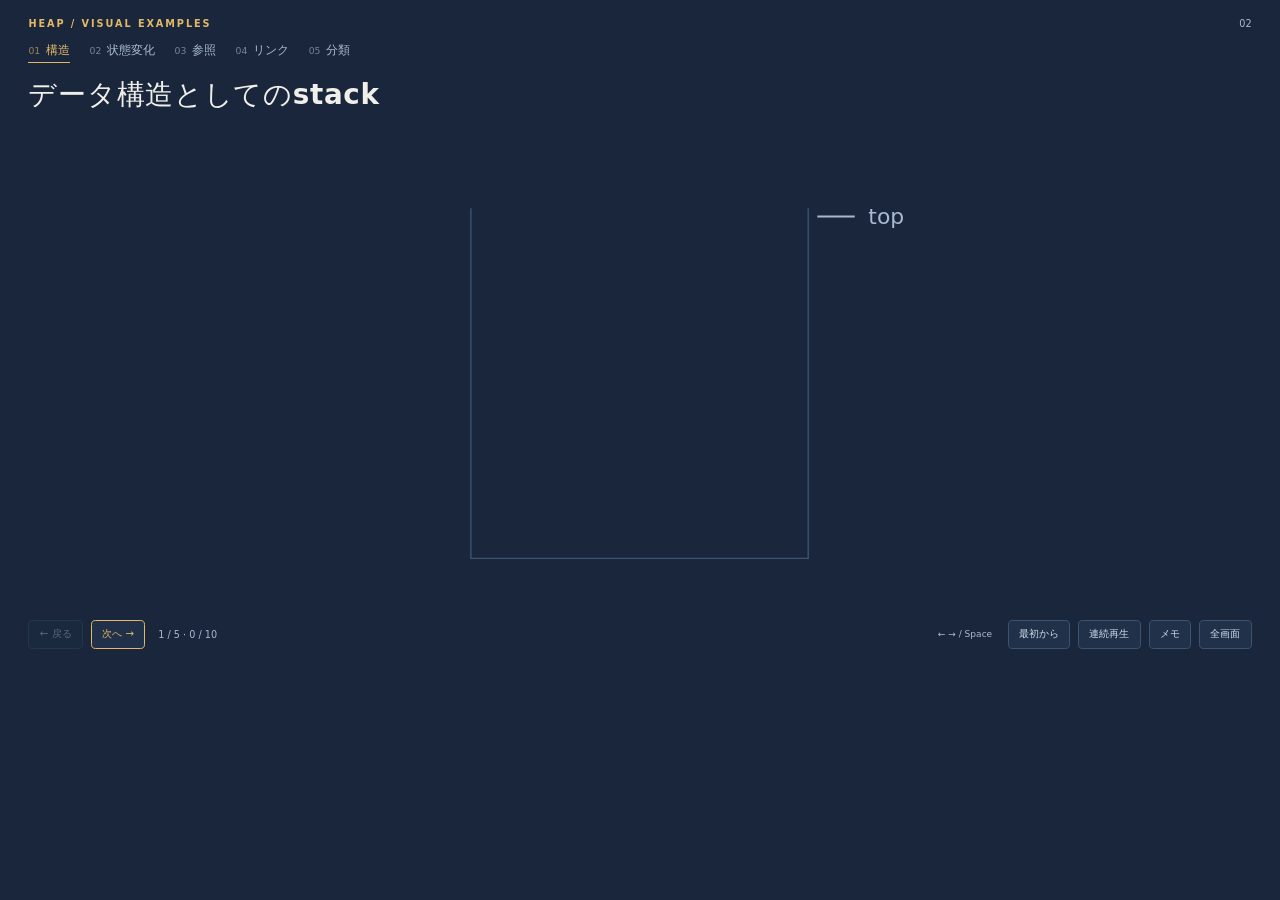
==== examples/heap-memory/index.html @ 5d8b7f19 "Update lesson template with manual animations and design guidelines" ====
<!doctype html>
<html lang="ja" data-theme="midnight-dark">
<head>
  <meta charset="utf-8">
  <meta name="viewport" content="width=device-width, initial-scale=1">
  <title>図とアニメーションの教材サンプル</title>
  <link rel="stylesheet" href="../../shared/slide-kit/ui/theme.css">
  <link rel="stylesheet" href="../../shared/slide-kit/ui/lesson.css">
  <link rel="stylesheet" href="../../shared/slide-kit/ui/classic-light.css">
  <link rel="stylesheet" href="../../shared/slide-kit/ui/midnight-dark.css">
  <link rel="stylesheet" href="lesson.css">
</head>
<body>
  <main id="lesson">
    <header class="heading">
      <div class="topline"><span class="eyebrow">HEAP / VISUAL EXAMPLES</span><span class="edition">02</span></div>
      <nav id="chapters" aria-label="ページを選択"></nav>
      <h1 id="slide-title"></h1>
    </header>
    <section id="stage" aria-labelledby="slide-title"></section>
    <footer class="controls" aria-label="スライド操作">
      <div class="control-group">
        <button id="previous" aria-label="一段戻る">← 戻る</button>
        <button id="next" aria-label="次の動き、または次のページへ">次へ →</button>
        <span id="counter" aria-live="polite"></span>
      </div>
      <div class="control-group auxiliary">
        <span class="key-hint">← → / Space</span>
        <button id="reset" title="このページの先頭へ（R）">最初から</button>
        <button id="play" title="このページだけ連続再生（P）" aria-pressed="false">連続再生</button>
        <button id="notes-button" title="発表メモ（N）" aria-expanded="false" aria-controls="speaker-notes">メモ</button>
        <button id="fullscreen" title="全画面（F）">全画面</button>
      </div>
    </footer>
    <aside id="speaker-notes" hidden><h2>発表メモ</h2><p id="note-body"></p></aside>
    <p id="control-status" class="sr-only" role="status"></p>
  </main>
  <script src="../../shared/slide-kit/core/cues.js"></script>
  <script src="../../shared/slide-kit/core/arrows.js"></script>
  <script src="../../shared/slide-kit/core/presenter.js"></script>
  <script src="lesson.js"></script>
</body>
</html>
---- shared/slide-kit/ui/theme.css ----
/* Shared visual tokens for the isogeny teaching decks. */
:root {
  color-scheme: dark;
  --paper: #111a33;
  --panel: #1e2a4a;
  --text: #f6f1ec;
  --alice: #f07fa9;
  --bob: #7c78e8;
  --metal: #d9a942;
  --soft: #cfc8c4;
  --shadow: 0 24px 70px rgba(17, 26, 51, 0.48);
  --border: rgba(217, 169, 66, 0.42);
  --surface: rgba(17, 26, 51, 0.54);
  --stage-start: var(--panel);
  --stage-end: var(--paper);
  --channel: #294271;
  --note-surface: rgba(17, 26, 51, 0.42);
}

* { box-sizing: border-box; }

:focus-visible {
  outline: 2px solid var(--metal);
  outline-offset: 3px;
}

.sk-eyebrow {
  color: var(--metal);
  font-size: 0.9rem;
  font-weight: 800;
}

.sk-note {
  border: 1px solid var(--border);
  border-radius: 8px;
  padding: 0.75rem 1rem;
  color: var(--soft);
  background: var(--note-surface);
  font-weight: 700;
  line-height: 1.45;
  text-align: center;
}
---- shared/slide-kit/ui/lesson.css ----
:root {
  font-family: "Noto Sans JP", "Yu Gothic", "Meiryo", system-ui, sans-serif;
  color: var(--text);
  background: var(--paper);
  font-synthesis: none;
}
* { box-sizing: border-box; }
body { margin: 0; }
button { font: inherit; cursor: pointer; }
button:disabled { cursor: default; opacity: .35; }
button:focus-visible, a:focus-visible, [tabindex]:focus-visible { outline: 3px solid var(--gold); outline-offset: 5px; }
[hidden] { display: none !important; }
.sr-only { position: absolute; width: 1px; height: 1px; overflow: hidden; clip-path: inset(50%); }
#lesson { width: 100%; max-width: 1980px; margin: 0 auto; padding: 28px 44px 24px; }
.heading { height: 168px; }
.topline { display: flex; align-items: center; justify-content: space-between; }
.eyebrow { color: var(--gold); font-size: 15px; font-weight: 700; letter-spacing: .2em; }
.edition { color: var(--muted); font-size: 15px; }
#chapters { display: flex; gap: 30px; margin: 22px 0 21px; overflow-x: auto; scrollbar-width: thin; }
#chapters button { white-space: nowrap; border: 0; background: transparent; color: var(--muted); font-size: 18px; padding: 0 0 6px; border-bottom: 2px solid transparent; }
#chapters button[aria-current] { color: var(--gold); border-bottom-color: var(--gold); }
#chapters .chapter-number { opacity: .65; font-size: .8em; margin-right: 9px; }
h1 { margin: 0; font-size: 43px; line-height: 1.3; font-weight: 700; letter-spacing: .025em; text-wrap: balance; }
#stage { height: 741px; display: flex; align-items: center; min-width: 0; }
.diagram-scroll { width: 100%; overflow-x: auto; scrollbar-width: thin; }
.diagram { width: 100%; display: block; }
.diagram text { fill: var(--text); font-size: 28px; font-family: inherit; }
.diagram .label { fill: var(--muted); font-size: 24px; }
.diagram .large { font-size: 39px; font-weight: 650; }
.diagram .code { font-family: "Cascadia Code", "Consolas", "DejaVu Sans Mono", monospace; font-size: 30px; }
.diagram .accent { fill: var(--gold); }
.diagram .muted { fill: var(--muted); }
.diagram .syntax-type { fill: var(--syntax-type); }
.diagram .syntax-keyword { fill: var(--syntax-keyword); }
.diagram .syntax-call { fill: var(--syntax-call); }
.panel { fill: var(--surface); stroke: var(--rule); stroke-width: 1.5; }
.used { fill: var(--used); stroke: var(--used-edge); stroke-width: 2; }
.free { fill: var(--free); stroke: var(--free-edge); stroke-width: 2; }
.hatch { fill: url(#free-hatch); pointer-events: none; }
.depth-0 { --swatch: var(--class-1); }
.depth-1 { --swatch: var(--class-2); }
.depth-2 { --swatch: var(--class-3); }
.depth-3 { --swatch: var(--class-4); }
.swatch { fill: var(--swatch); stroke: color-mix(in srgb, var(--swatch) 70%, white); stroke-width: 2; }
.arrow { fill: none; stroke: var(--gold); stroke-width: 3.5; stroke-linejoin: round; }
.arrow.bk { stroke: var(--muted); stroke-dasharray: 8 7; }
.outline { fill: none; stroke: var(--gold); stroke-width: 3.5; pointer-events: none; }
.divider { stroke: var(--rule); stroke-width: 1.5; }
.controls { min-height: 59px; padding-top: 22px; display: flex; align-items: center; justify-content: space-between; gap: 24px; }
.control-group { display: flex; gap: 12px; align-items: center; }
.controls button { background: var(--surface); border: 1px solid var(--rule); border-radius: 7px; color: var(--soft); padding: 10px 16px; font-size: 16px; min-height: 42px; }
.controls button:hover:not(:disabled) { border-color: var(--edge); }
#next { border-color: var(--gold); color: var(--gold); }
#counter { color: var(--muted); font-size: 15px; font-variant-numeric: tabular-nums; margin-left: 8px; }
.key-hint { color: var(--muted); font-size: 14px; margin-right: 12px; }
#speaker-notes { border-top: 1px solid var(--rule); margin-top: 26px; padding: 24px 0 0; max-width: 1100px; }
#speaker-notes h2 { color: var(--gold); font-size: 21px; margin: 0 0 12px; }
#speaker-notes p { color: var(--soft); font-size: 20px; line-height: 1.8; white-space: pre-line; }
html.sk-presentation { overflow: hidden; }
.sk-presentation #lesson { width: 1980px; height: 1020px; max-width: none; }
@media (max-width: 850px) {
  #lesson { padding: 22px 20px 155px; }
  .heading { height: auto; }
  .eyebrow { font-size: 11px; }
  #chapters { margin: 21px 0; gap: 20px; }
  #chapters button { font-size: 14px; }
  h1 { font-size: clamp(24px, 4.5vw, 34px); line-height: 1.5; }
  #stage { height: auto; min-height: 320px; padding: 26px 0; }
  .diagram { min-width: 760px; }
  .diagram.compact { min-width: 0; }
  .controls { position: fixed; bottom: 0; left: 0; right: 0; z-index: 5; background: var(--paper); border-top: 1px solid var(--rule); padding: 10px 16px max(12px, env(safe-area-inset-bottom)); flex-wrap: wrap; gap: 10px; }
  .control-group { gap: 8px; }
  .controls button { min-height: 44px; padding: 9px 12px; font-size: 13px; }
  #counter { font-size: 12px; margin: 0; }
  .key-hint { display: none; }
  #speaker-notes p { font-size: 17px; }
}
@media (prefers-reduced-motion: reduce) { *, *::before, *::after { scroll-behavior: auto !important; } }
---- shared/slide-kit/ui/classic-light.css ----
/* Light, near-monochrome theme inspired by a black-and-white classical outfit.
   Load this file after theme.css and the lesson's own CSS. */
:root[data-theme="classic-light"] {
  color-scheme: light;
  --paper: #efedeb;
  --panel: #faf9f7;
  --text: #29272a;
  --alice: #9a667e;
  --bob: #777080;
  --metal: #8b7049;
  --soft: #69646a;
  --border: #c9c1b9;
  --surface: rgba(255, 255, 255, .72);
  --stage-start: #faf9f7;
  --stage-end: #e9e6e2;
  --channel: #49454a;
  --note-surface: rgba(255, 255, 255, .62);
  --shadow: 0 18px 48px rgba(47, 42, 46, .13);
  /* Semantic tokens for the optional manual-cue presentation shell. */
  --gold: var(--metal);
  --gold-panel: #e6dfd2;
  --muted: #69646a;
  --rule: #c9c1b9;
  --edge: #8b818d;
  --used: #e4e1de;
  --used-edge: #a69b92;
  --free: #d6d1db;
  --free-edge: #958b9e;
  --class-1: #dfdce3;
  --class-2: #d0cbd5;
  --class-3: #c3bcc9;
  --class-4: #b7adbc;
  --syntax-type: #3a5776;
  --syntax-keyword: #684b77;
  --syntax-call: #365e68;
}

html[data-theme="classic-light"] body { background: var(--paper); font-family: Georgia, "Times New Roman", serif; }
html[data-theme="classic-light"] .lesson-shell { background-image: radial-gradient(rgba(63, 55, 61, .08) .65px, transparent .65px); background-size: 5px 5px; }
html[data-theme="classic-light"] h1, html[data-theme="classic-light"] .controls, html[data-theme="classic-light"] .sk-eyebrow, html[data-theme="classic-light"] .sk-note { font-family: Inter, ui-sans-serif, system-ui, sans-serif; }
html[data-theme="classic-light"] h1 { font-weight: 650; letter-spacing: -.035em; }
html[data-theme="classic-light"] .stage { border-radius: 4px; }
html[data-theme="classic-light"] .person, html[data-theme="classic-light"] .public, html[data-theme="classic-light"] .channel { box-shadow: 0 8px 22px rgba(55, 48, 54, .06); }
html[data-theme="classic-light"] .controls button, html[data-theme="classic-light"] output { background: rgba(255, 255, 255, .72); }
---- shared/slide-kit/ui/midnight-dark.css ----
/* Navy / blue / gold. Accent follows the teaching point, not the item name. */
:root[data-theme="midnight-dark"] {
  color-scheme: dark;
  --paper: #19263B;
  --surface: #213149;
  --text: #F1EFE9;
  --soft: #D2DDEE;
  --muted: #A9BAD0;
  --rule: #3D5470;
  --edge: #6B86A6;
  --gold: #E3B968;
  --gold-panel: #39363A;
  --used: #30445E;
  --used-edge: #526981;
  --free: #426782;
  --free-edge: #819FB8;
  --class-1: #365D8D;
  --class-2: #535581;
  --class-3: #704D70;
  --class-4: #8E455C;
  --syntax-type: #91BAE3;
  --syntax-keyword: #C3ABE3;
  --syntax-call: #B9D9E9;
  --panel: var(--surface);
  --metal: var(--gold);
  --border: var(--rule);
  --alice: var(--text);
  --bob: var(--text);
  --channel: var(--used);
  --stage-start: var(--surface);
  --stage-end: var(--paper);
  --note-surface: var(--surface);
  --shadow: none;
}
---- examples/heap-memory/lesson.css ----
/* 教材固有の見た目をここに追加する。共通配色と収録レイアウトはshared/slide-kit/uiで管理する。 */
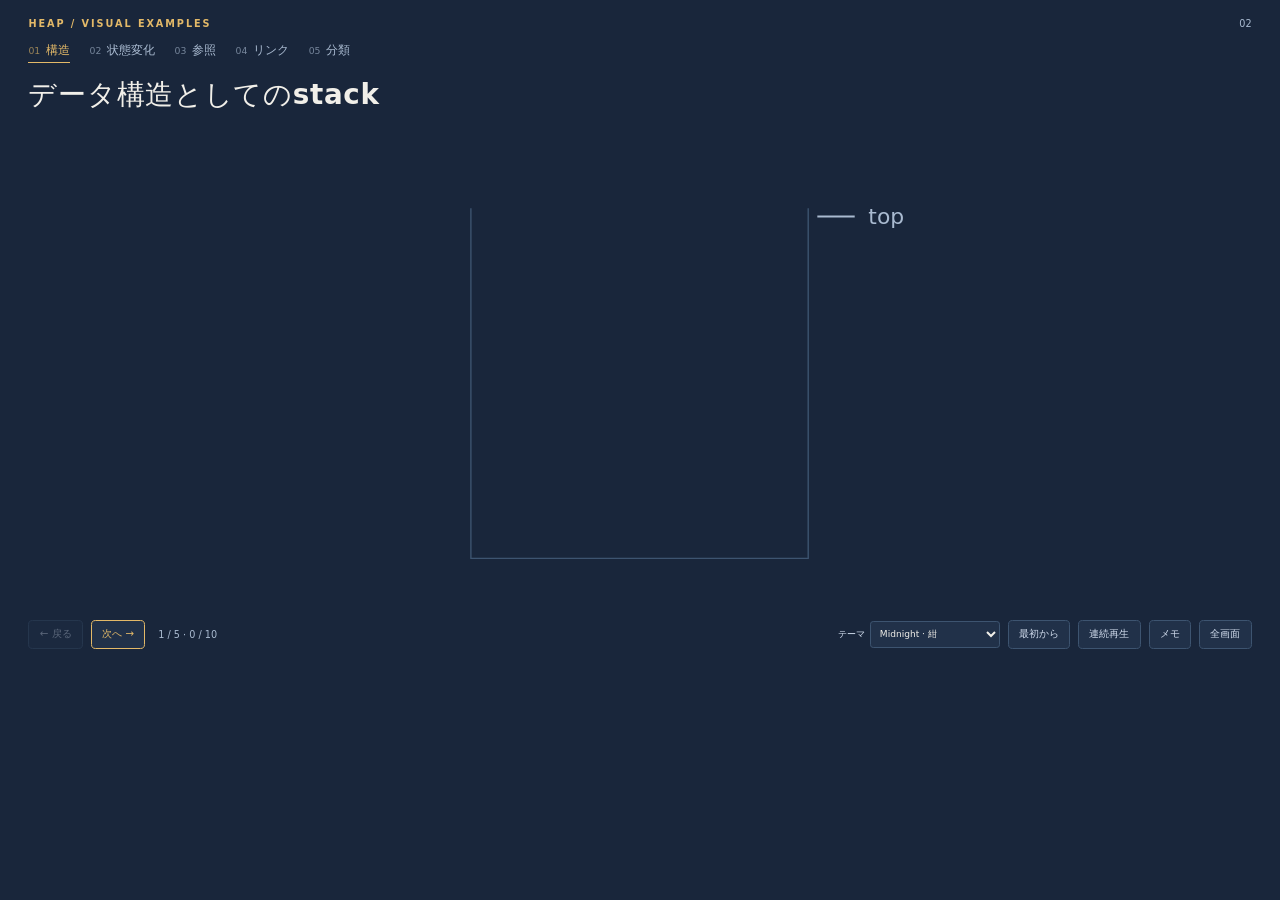
==== commit f1faa624: "Add Formal Witch theme and switchable slide themes" ====
--- a/examples/heap-memory/index.html
+++ b/examples/heap-memory/index.html
@@ -8,6 +8,9 @@
   <link rel="stylesheet" href="../../shared/slide-kit/ui/lesson.css">
   <link rel="stylesheet" href="../../shared/slide-kit/ui/classic-light.css">
   <link rel="stylesheet" href="../../shared/slide-kit/ui/midnight-dark.css">
+  <link rel="stylesheet" href="../../shared/slide-kit/ui/formal-witch.css">
+  <link rel="stylesheet" href="../../shared/slide-kit/ui/theme-picker.css">
+  <script src="../../shared/slide-kit/core/themes.js"></script>
   <link rel="stylesheet" href="lesson.css">
 </head>
 <body>
@@ -25,7 +28,7 @@
         <span id="counter" aria-live="polite"></span>
       </div>
       <div class="control-group auxiliary">
-        <span class="key-hint">← → / Space</span>
+        <label class="theme-picker">テーマ <select data-theme-picker aria-label="カラーテーマ"></select></label>
         <button id="reset" title="このページの先頭へ（R）">最初から</button>
         <button id="play" title="このページだけ連続再生（P）" aria-pressed="false">連続再生</button>
         <button id="notes-button" title="発表メモ（N）" aria-expanded="false" aria-controls="speaker-notes">メモ</button>
--- a/shared/slide-kit/ui/lesson.css
+++ b/shared/slide-kit/ui/lesson.css
@@ -10,7 +10,7 @@
 button:disabled { cursor: default; opacity: .35; }
 button:focus-visible, a:focus-visible, [tabindex]:focus-visible { outline: 3px solid var(--gold); outline-offset: 5px; }
 [hidden] { display: none !important; }
-.sr-only { position: absolute; width: 1px; height: 1px; overflow: hidden; clip-path: inset(50%); }
+.sr-only { position: absolute; width: 1px; height: 1px; margin: -1px; padding: 0; border: 0; overflow: hidden; clip-path: inset(50%); }
 #lesson { width: 100%; max-width: 1980px; margin: 0 auto; padding: 28px 44px 24px; }
 .heading { height: 168px; }
 .topline { display: flex; align-items: center; justify-content: space-between; }
--- a/shared/slide-kit/ui/formal-witch.css
+++ b/shared/slide-kit/ui/formal-witch.css
@@ -0,0 +1,61 @@
+/* Formal Crypto Witch Costume: pearl, charcoal, restrained bronze and violet.
+   Colours are interpreted for readable slides, not sampled costume colours. */
+:root[data-theme="formal-witch"] {
+  color-scheme: dark;
+  --paper: #222125;
+  --surface: #2d2b31;
+  --text: #f5f1ef;
+  --soft: #d7d0d6;
+  --muted: #b7adb9;
+  --rule: #59505b;
+  --edge: #9c8b9c;
+  --gold: #d3b58a;
+  --gold-panel: #443c34;
+  --used: #3b3741;
+  --used-edge: #8f7e93;
+  --free: #504658;
+  --free-edge: #ac96b3;
+  --class-1: #3b394b;
+  --class-2: #4c4057;
+  --class-3: #5b435b;
+  --class-4: #6b4557;
+  --syntax-type: #b8c4dc;
+  --syntax-keyword: #d6b4dc;
+  --syntax-call: #e2d2bc;
+  --panel: var(--surface);
+  --metal: var(--gold);
+  --border: var(--rule);
+  --alice: #bd9ac4;
+  --bob: #a9a1c9;
+  --channel: #504658;
+  --stage-start: var(--surface);
+  --stage-end: var(--paper);
+  --note-surface: var(--surface);
+  --shadow: none;
+  --pearl: #f5f1ef;
+  --ink: #29262d;
+  --bronze-ink: #795b38;
+}
+html[data-theme="formal-witch"] body { background: var(--paper); }
+html[data-theme="formal-witch"] .heading { position: relative; isolation: isolate; color: var(--ink); }
+html[data-theme="formal-witch"] .heading::before {
+  content: ""; position: absolute; z-index: -1; inset: -28px -44px -5px;
+  background: var(--pearl); border-bottom: 1px solid var(--gold);
+}
+html[data-theme="formal-witch"] h1 { font-family: "Yu Mincho", "Hiragino Mincho ProN", "Noto Serif JP", serif; font-weight: 600; letter-spacing: .055em; }
+html[data-theme="formal-witch"] .heading .eyebrow { color: var(--bronze-ink); }
+html[data-theme="formal-witch"] .edition { color: var(--bronze-ink); display: flex; align-items: center; gap: 18px; }
+html[data-theme="formal-witch"] .edition::before { content: ""; width: 56px; height: 8px; border-block: 1px solid currentColor; }
+html[data-theme="formal-witch"] .edition::after { content: "◇"; font-size: 22px; }
+html[data-theme="formal-witch"] #chapters button { color: #68616c; }
+html[data-theme="formal-witch"] #chapters button[aria-current] { color: var(--bronze-ink); border-color: var(--bronze-ink); }
+html[data-theme="formal-witch"] .heading :focus-visible { outline-color: var(--bronze-ink); }
+html[data-theme="formal-witch"] .controls button { border-radius: 3px; }
+html[data-theme="formal-witch"] #next { color: var(--ink); background: var(--pearl); border-color: var(--pearl); }
+html[data-theme="formal-witch"] .panel { stroke: #85717e; }
+html[data-theme="formal-witch"] .lesson-shell .stage { border-radius: 3px; border-top: 3px double var(--gold); background: var(--surface); }
+@media (max-width: 850px) {
+  html[data-theme="formal-witch"] .heading::before { inset: -22px -20px -12px; }
+  html[data-theme="formal-witch"] .edition { gap: 9px; font-size: 12px; }
+  html[data-theme="formal-witch"] .edition::before { width: 24px; }
+}
--- a/shared/slide-kit/ui/theme-picker.css
+++ b/shared/slide-kit/ui/theme-picker.css
@@ -0,0 +1,11 @@
+.theme-picker { display: inline-flex; align-items: center; gap: 9px; color: var(--soft); font: 14px/1.4 system-ui, sans-serif; }
+.theme-picker select { max-width: 100%; min-height: 42px; padding: 8px 28px 8px 10px; border: 1px solid var(--border); border-radius: 5px; background: var(--panel); color: var(--text); font: inherit; cursor: pointer; }
+.theme-picker select:focus-visible { outline: 3px solid var(--metal); outline-offset: 3px; }
+@media (max-width: 850px) {
+  .controls .auxiliary { flex-wrap: wrap; }
+  .theme-picker { font-size: 12px; }
+  .theme-picker select { min-height: 44px; }
+  #lesson { padding-bottom: 210px; }
+}
+/* The legacy example has its navigation above the stage. */
+.lesson-shell > .theme-toolbar { width: min(1180px, 100%); margin: 16px auto 0; display: flex; justify-content: flex-end; }
